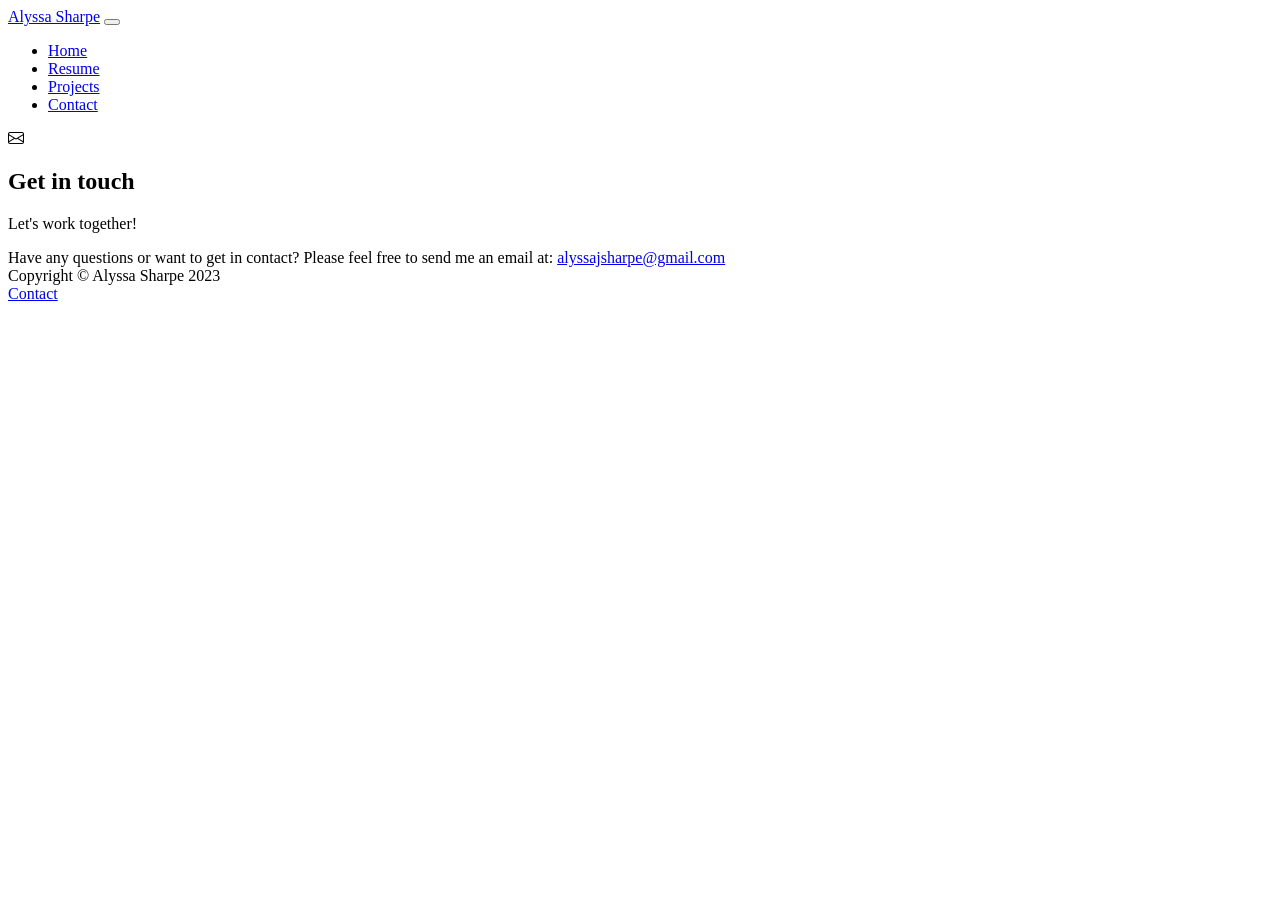
==== contact.html @ 9a87635e "Inital commit" ====
<!DOCTYPE html>
<html lang="en">
    <head>
        <meta charset="utf-8" />
        <meta name="viewport" content="width=device-width, initial-scale=1, shrink-to-fit=no" />
        <meta name="description" content />
        <meta name="author" content />
        <title>Contact</title>
        <!-- Favicon-->
        <link rel="icon" type="image/x-icon" href="assets/favicon.ico" />
        <!-- Custom Google font-->
        <link rel="preconnect" href="https://fonts.googleapis.com" />
        <link rel="preconnect" href="https://fonts.gstatic.com" crossorigin />
        <link href="https://fonts.googleapis.com/css2?family=Plus+Jakarta+Sans:wght@100;200;300;400;500;600;700;800;900&amp;display=swap" rel="stylesheet" />
        <!-- Bootstrap icons-->
        <link href="https://cdn.jsdelivr.net/npm/bootstrap-icons@1.8.1/font/bootstrap-icons.css" rel="stylesheet" />
        <!-- Core theme CSS (includes Bootstrap)-->
        <link href="css/styles.css" rel="stylesheet" />
    </head>
    <body class="d-flex flex-column">
        <main class="flex-shrink-0">
            <!-- Navigation-->
            <nav class="navbar navbar-expand-lg navbar-light bg-white py-3">
                <div class="container px-5">
                    <a class="navbar-brand" href="index.html"><span class="fw-bolder text-primary">Alyssa Sharpe</span></a>
                    <button class="navbar-toggler" type="button" data-bs-toggle="collapse" data-bs-target="#navbarSupportedContent" aria-controls="navbarSupportedContent" aria-expanded="false" aria-label="Toggle navigation"><span class="navbar-toggler-icon"></span></button>
                    <div class="collapse navbar-collapse" id="navbarSupportedContent">
                        <ul class="navbar-nav ms-auto mb-2 mb-lg-0 small fw-bolder">
                            <li class="nav-item"><a class="nav-link" href="index.html">Home</a></li>
                            <li class="nav-item"><a class="nav-link" href="resume.html">Resume</a></li>
                            <li class="nav-item"><a class="nav-link" href="projects.html">Projects</a></li>
                            <li class="nav-item"><a class="nav-link" href="contact.html">Contact</a></li>
                        </ul>
                    </div>
                </div>
            </nav>
            <!-- Page content-->
            <section class="py-5">
                <div class="container px-5">
                    <!-- Contact form-->
                    <div class="bg-light rounded-4 py-5 px-4 px-md-5">
                        <div class="text-center mb-5">
                            <div class="feature bg-primary bg-gradient-primary-to-secondary text-white rounded-3 mb-3"><i class="bi bi-envelope"></i></div>
                            <h1 class="fw-bolder">Get in touch</h1>
                            <p class="lead fw-normal text-muted mb-0">Let's work together!</p>
                        </div>
                        <div class="row gx-5 justify-content-center">
                            <div class="col-lg-8 col-xl-6">
                                Have any questions or want to get in contact? Please feel free to send me an email at: <a href= "mailto: alyssajsharpe@gmail.com">alyssajsharpe@gmail.com</a>
                            </div>
                        </div>
                    </div>
                </div>
            </section>
        </main>
        <!-- Footer-->
        <footer class="bg-white py-4 mt-auto">
            <div class="container px-5">
                <div class="row align-items-center justify-content-between flex-column flex-sm-row">
                    <div class="col-auto"><div class="small m-0">Copyright &copy; Alyssa Sharpe 2023</div></div>
                    <div class="col-auto">
                        <a class="small" href="#!">Contact</a>
                    </div>
                </div>
            </div>
        </footer>
        <!-- Bootstrap core JS-->
        <script src="https://cdn.jsdelivr.net/npm/bootstrap@5.2.3/dist/js/bootstrap.bundle.min.js"></script>
        <!-- Core theme JS-->
        <script src="js/scripts.js"></script>
        <!-- * * * * * * * * * * * * * * * * * * * * * * * * * * * * * * * * * * * * * * * *-->
        <!-- * *                               SB Forms JS                               * *-->
        <!-- * * Activate your form at https://startbootstrap.com/solution/contact-forms * *-->
        <!-- * * * * * * * * * * * * * * * * * * * * * * * * * * * * * * * * * * * * * * * *-->
        <script src="https://cdn.startbootstrap.com/sb-forms-latest.js"></script>
    </body>
</html>
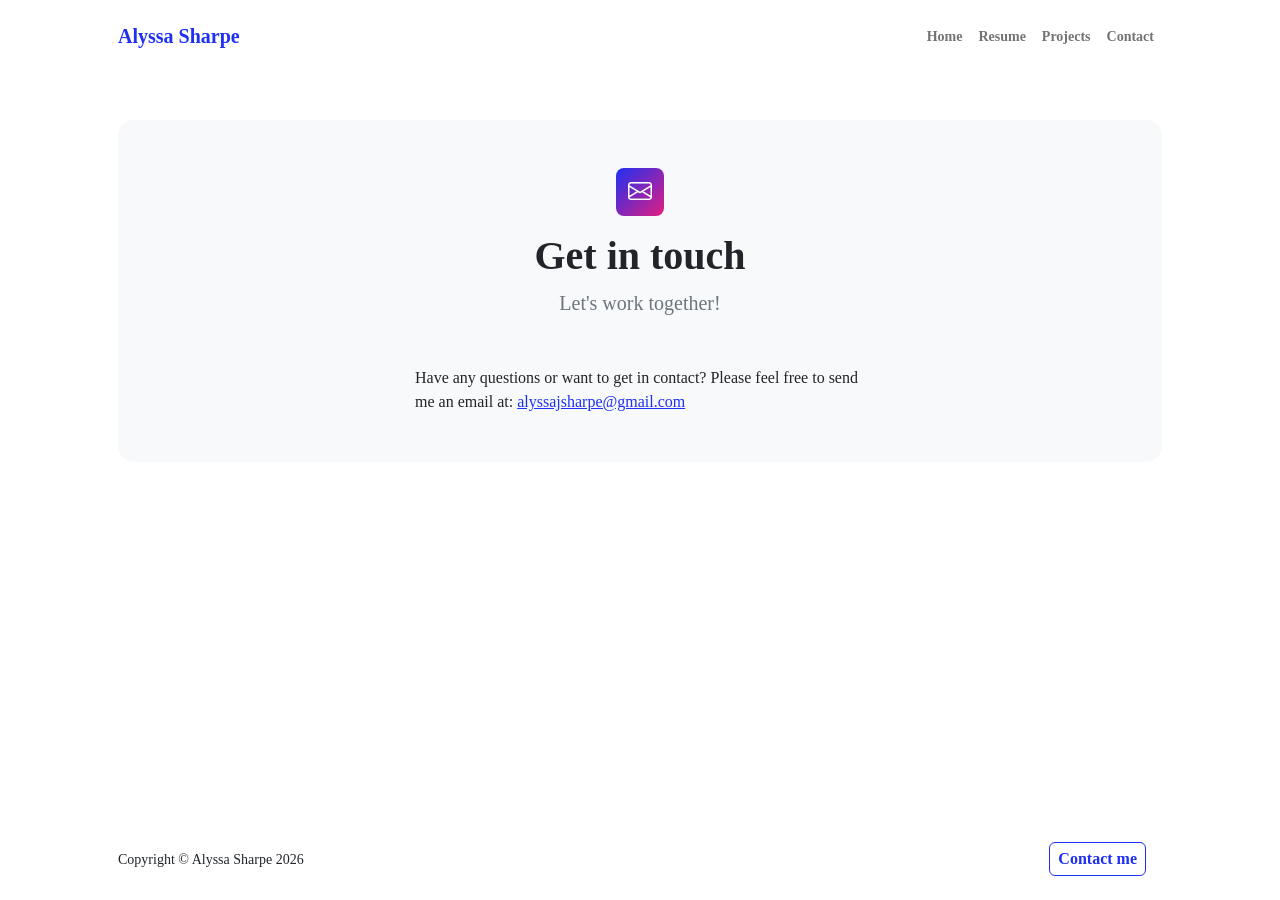
==== commit 1c5850db: "Maintenance 2026" ====
--- a/contact.html
+++ b/contact.html
@@ -46,7 +46,7 @@
                         </div>
                         <div class="row gx-5 justify-content-center">
                             <div class="col-lg-8 col-xl-6">
-                                Have any questions or want to get in contact? Please feel free to send me an email at: <a href= "mailto: alyssajsharpe@gmail.com">alyssajsharpe@gmail.com</a>
+                                Have any questions or want to get in contact? Please feel free to send me an email at: <a href= "mailto:alyssajsharpe@gmail.com">alyssajsharpe@gmail.com</a>
                             </div>
                         </div>
                     </div>
@@ -57,9 +57,9 @@
         <footer class="bg-white py-4 mt-auto">
             <div class="container px-5">
                 <div class="row align-items-center justify-content-between flex-column flex-sm-row">
-                    <div class="col-auto"><div class="small m-0">Copyright &copy; Alyssa Sharpe 2023</div></div>
+                    <div class="col-auto"><div class="small m-0">Copyright &copy; Alyssa Sharpe 2026</div></div>
                     <div class="col-auto">
-                        <a class="small" href="#!">Contact</a>
+                       <a class="btn btn-outline-primary btn-small px-2 py-1 me-sm-3 fs-6 fw-bolder" href="contact.html">Contact me</a>
                     </div>
                 </div>
             </div>
